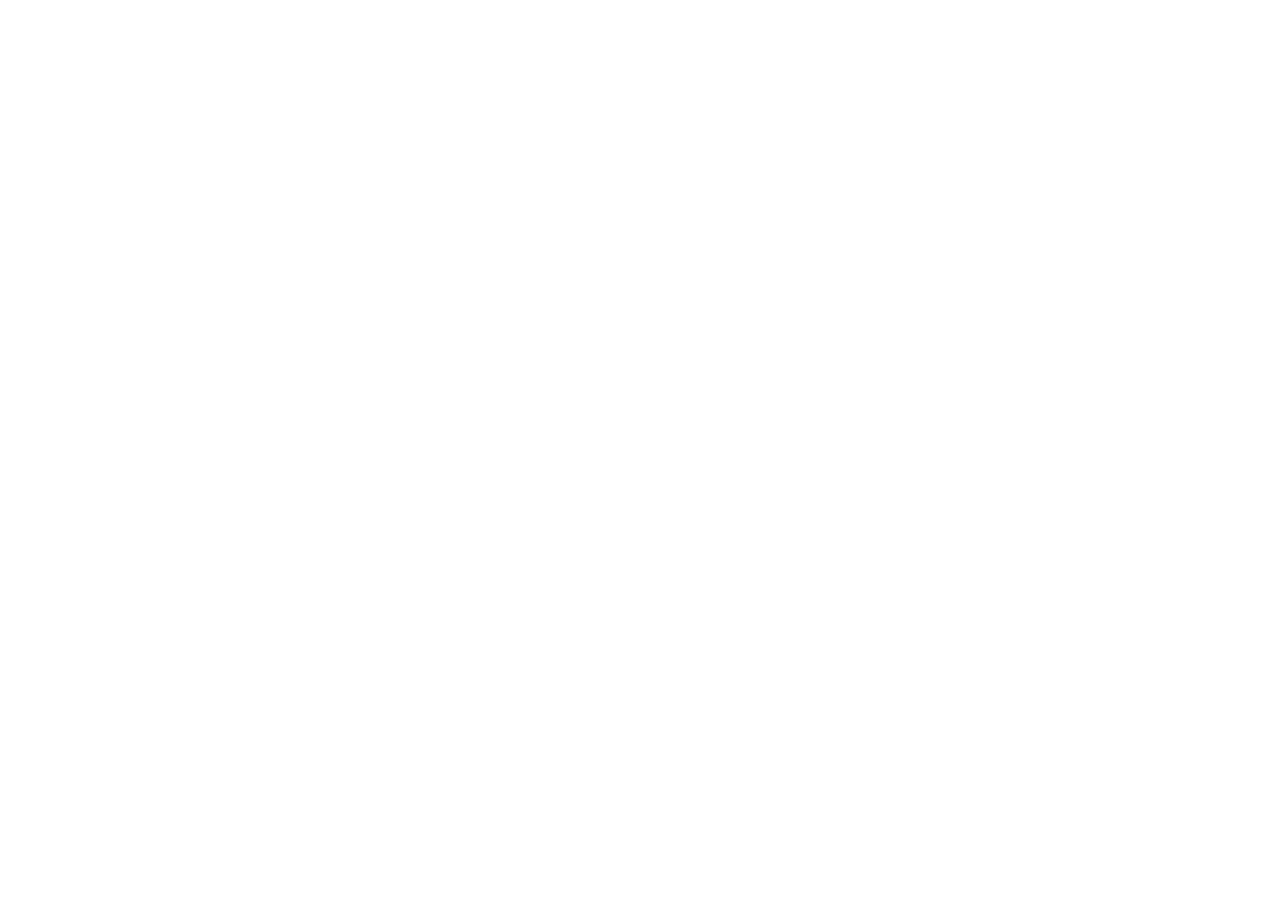
==== index.html @ 88c1d318 "subindo imagens do ex022" ====
<!DOCTYPE html>
<html lang="pt-br">
<head>
    <meta charset="UTF-8">
    <meta name="viewport" content="width=device-width, initial-scale=1.0">
    <title>Document</title>
</head>
<body>
    
</body>
</html>
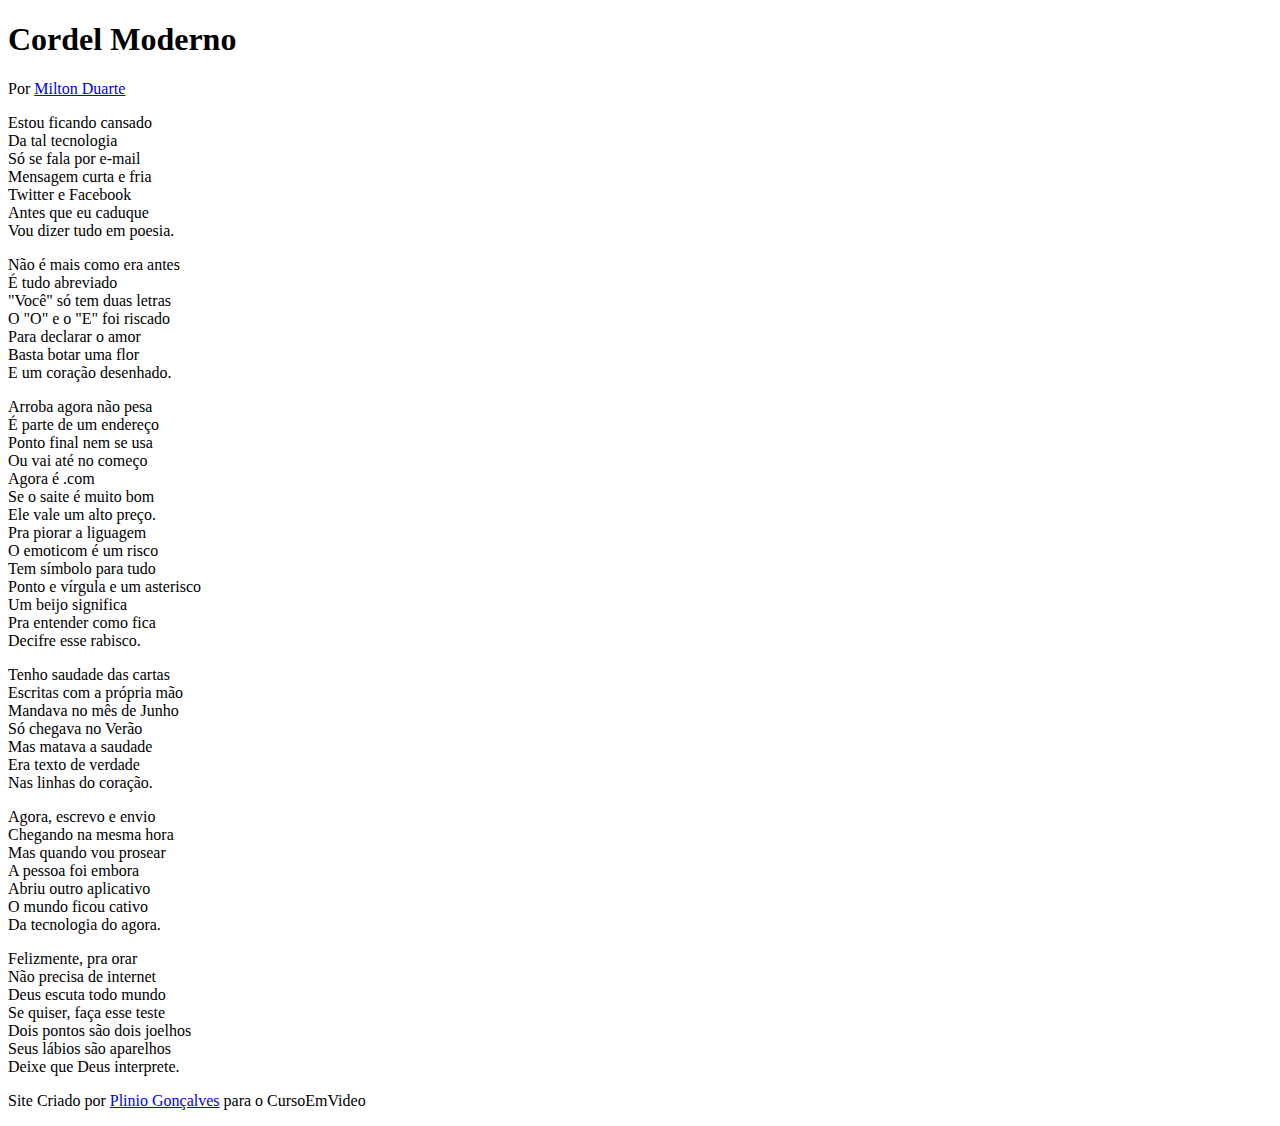
==== commit d3802885: "estruturando o html" ====
--- a/index.html
+++ b/index.html
@@ -3,9 +3,100 @@
 <head>
     <meta charset="UTF-8">
     <meta name="viewport" content="width=device-width, initial-scale=1.0">
-    <title>Document</title>
+    <title>Cordel</title>
+    <link rel="stylesheet" href="style/style.css">
 </head>
 <body>
-    
+    <header>
+        <h1>
+            Cordel Moderno
+        </h1>
+            <p>Por <a href="https://www.recantodasletras.com.br/poesias/3186743" target="_blank">Milton Duarte</a></p>
+        
+    </header>
+
+    <main>
+        <section>
+            <p>
+                Estou ficando cansado<br>
+                Da tal tecnologia<br>
+                Só se fala por e-mail<br>
+                Mensagem curta e fria<br>
+                Twitter e Facebook<br>
+                Antes que eu caduque<br>
+                Vou dizer tudo em poesia.
+            </p>
+        </section>
+        
+        <section>
+            <p>
+                Não é mais como era antes<br>
+                É tudo abreviado<br>
+                "Você" só tem duas letras<br>
+                O "O" e o "E" foi riscado<br>
+                Para declarar o amor<br>
+                Basta botar uma flor<br>
+                E um coração desenhado.<br>
+            </p>
+        
+            <p>
+                Arroba agora não pesa<br>
+                É parte de um endereço<br>
+                Ponto final nem se usa<br>
+                Ou vai até no começo<br>
+                Agora é .com<br>
+                Se o saite é muito bom<br>
+                Ele vale um alto preço.<br>
+                Pra piorar a liguagem<br>
+                O emoticom é um risco<br>
+                Tem símbolo para tudo<br>
+                Ponto e vírgula e um asterisco<br>
+                Um beijo significa<br>
+                Pra entender como fica<br>
+                Decifre esse rabisco.
+            </p>
+        </section>
+        
+        <section>
+            <p>
+                Tenho saudade das cartas<br>
+                Escritas com a própria mão<br>
+                Mandava no mês de Junho<br>
+                Só chegava no Verão<br>
+                Mas matava a saudade<br>
+                Era texto de verdade<br>
+                Nas linhas do coração.
+            </p>
+        </section>
+        
+        <section>
+            <p>
+                Agora, escrevo e envio<br>
+                Chegando na mesma hora<br>
+                Mas quando vou prosear<br>
+                A pessoa foi embora<br>
+                Abriu outro aplicativo<br>
+                O mundo ficou cativo<br>
+                Da tecnologia do agora.
+            </p>
+            
+            <p>
+                Felizmente, pra orar<br>
+                Não precisa de internet<br>
+                Deus escuta todo mundo<br>
+                Se quiser, faça esse teste<br>
+                Dois pontos são dois joelhos<br>
+                Seus lábios são aparelhos<br>
+                Deixe que Deus interprete.
+            </p>
+        </section>
+        
+    </main>
+
+<footer>
+    <p>
+        Site Criado por <a href="https://github.com/pliniogoncalves" target="_blank">Plinio Gonçalves</a> para o CursoEmVideo
+    </p>
+</footer>
 </body>
 </html>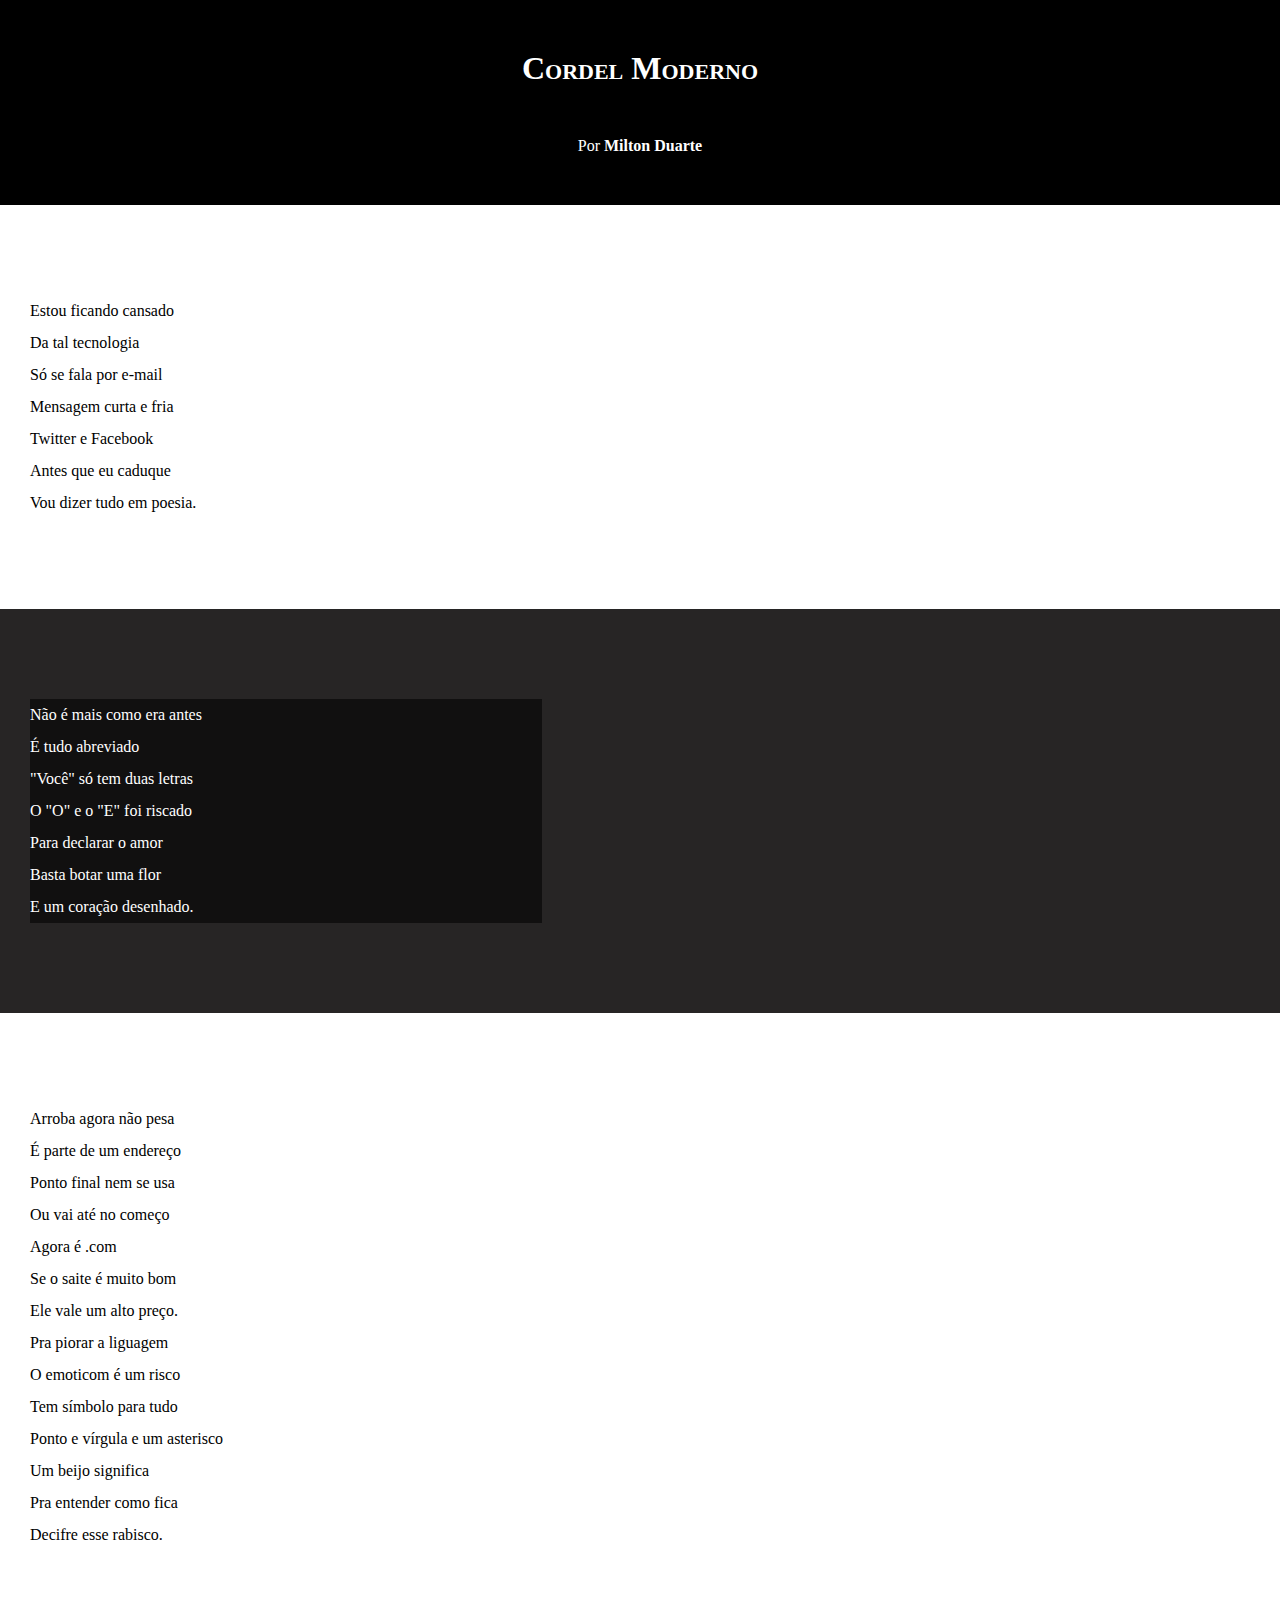
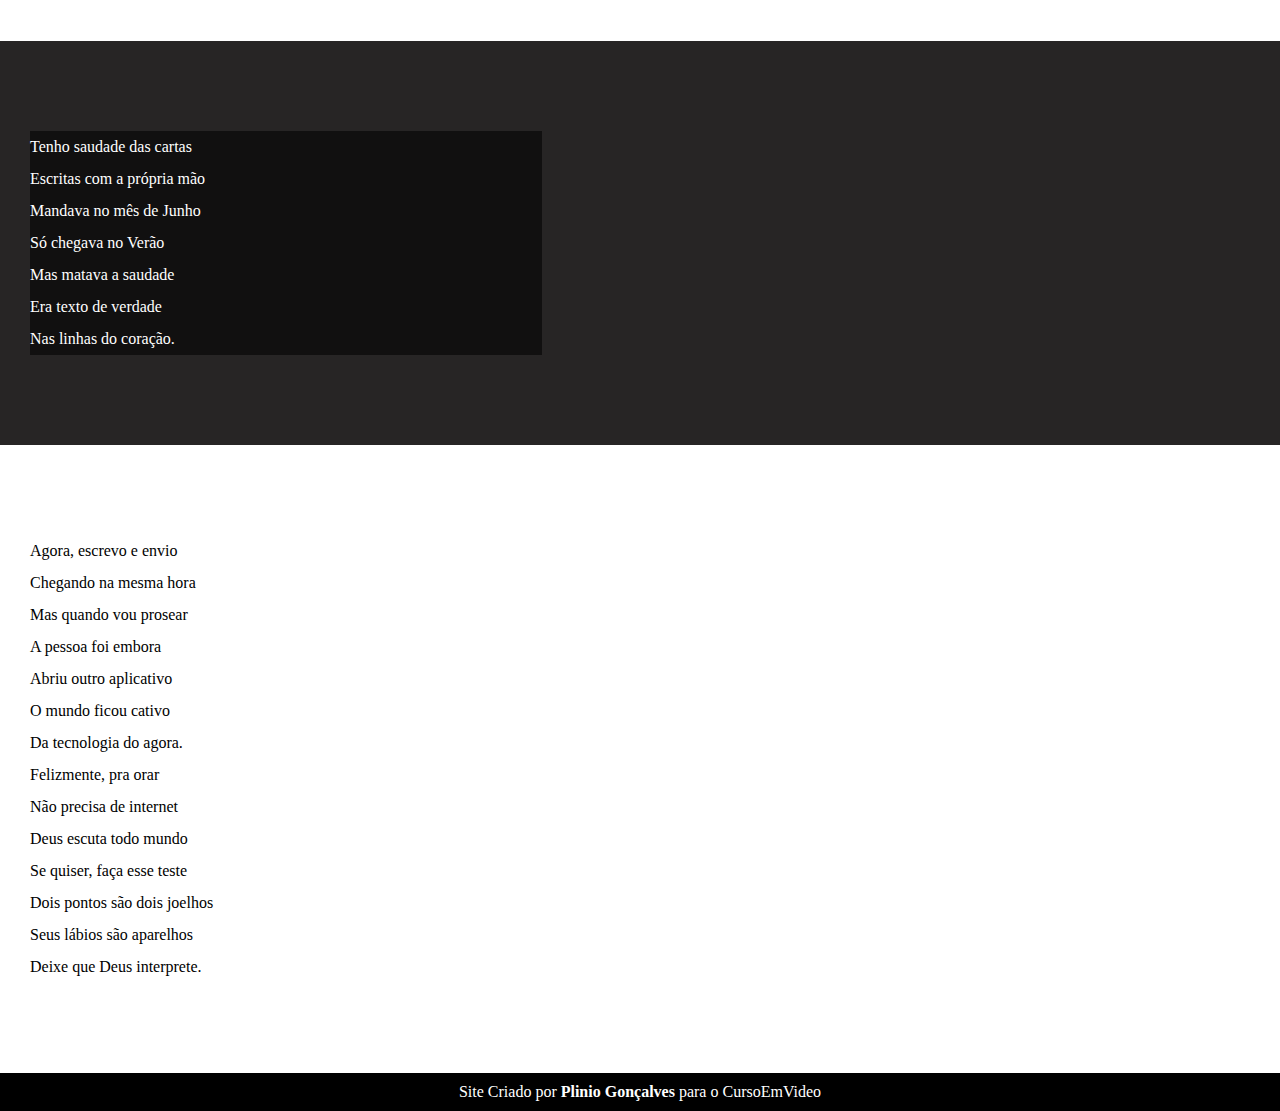
==== commit 4ed4103f: "Estruturando o css" ====
--- a/index.html
+++ b/index.html
@@ -16,7 +16,7 @@
     </header>
 
     <main>
-        <section>
+        <section class="normal">
             <p>
                 Estou ficando cansado<br>
                 Da tal tecnologia<br>
@@ -28,7 +28,7 @@
             </p>
         </section>
         
-        <section>
+        <section class="imagem">
             <p>
                 Não é mais como era antes<br>
                 É tudo abreviado<br>
@@ -38,7 +38,9 @@
                 Basta botar uma flor<br>
                 E um coração desenhado.<br>
             </p>
-        
+        </section>
+
+        <section class="normal">
             <p>
                 Arroba agora não pesa<br>
                 É parte de um endereço<br>
@@ -46,7 +48,10 @@
                 Ou vai até no começo<br>
                 Agora é .com<br>
                 Se o saite é muito bom<br>
-                Ele vale um alto preço.<br>
+                Ele vale um alto preço.
+            </p>
+            
+             <p>
                 Pra piorar a liguagem<br>
                 O emoticom é um risco<br>
                 Tem símbolo para tudo<br>
@@ -57,7 +62,7 @@
             </p>
         </section>
         
-        <section>
+        <section class="imagem">
             <p>
                 Tenho saudade das cartas<br>
                 Escritas com a própria mão<br>
@@ -69,7 +74,7 @@
             </p>
         </section>
         
-        <section>
+        <section class="normal">
             <p>
                 Agora, escrevo e envio<br>
                 Chegando na mesma hora<br>
--- a/style/style.css
+++ b/style/style.css
@@ -0,0 +1,67 @@
+@charset "UTF-8";
+
+*{
+    margin: 0;
+    padding: 0;
+    border-style: border-box;
+}
+
+html,body{
+    min-height: 100vh;
+    background-color: darkgray;
+}
+
+a{
+    color: white;
+    text-decoration: none;
+    font-weight: bold;
+}
+
+a:hover{
+    text-decoration: underline;
+}
+
+header{
+    background-color: black;
+    color: white;
+    text-align: center;
+}
+
+header h1{
+    padding: 50px;
+    font-variant: small-caps;
+}
+
+header p{
+    padding-bottom: 50px;
+}
+
+section{
+    padding-top: 10vh;
+    padding-bottom: 10vh;
+    line-height: 2em;
+    padding-left: 30px;
+
+}
+
+section.normal{
+    background-color: white;
+    color: black;
+}
+
+section.imagem{
+    background-color: rgb(39, 37, 37);
+    color: white;
+}
+
+section.imagem p{
+    background-color: rgba(0, 0, 0, 0.555);
+    width: 40vw;
+}
+
+footer{
+    background-color: black;
+    color: white;
+    text-align: center;
+    padding: 10px;
+}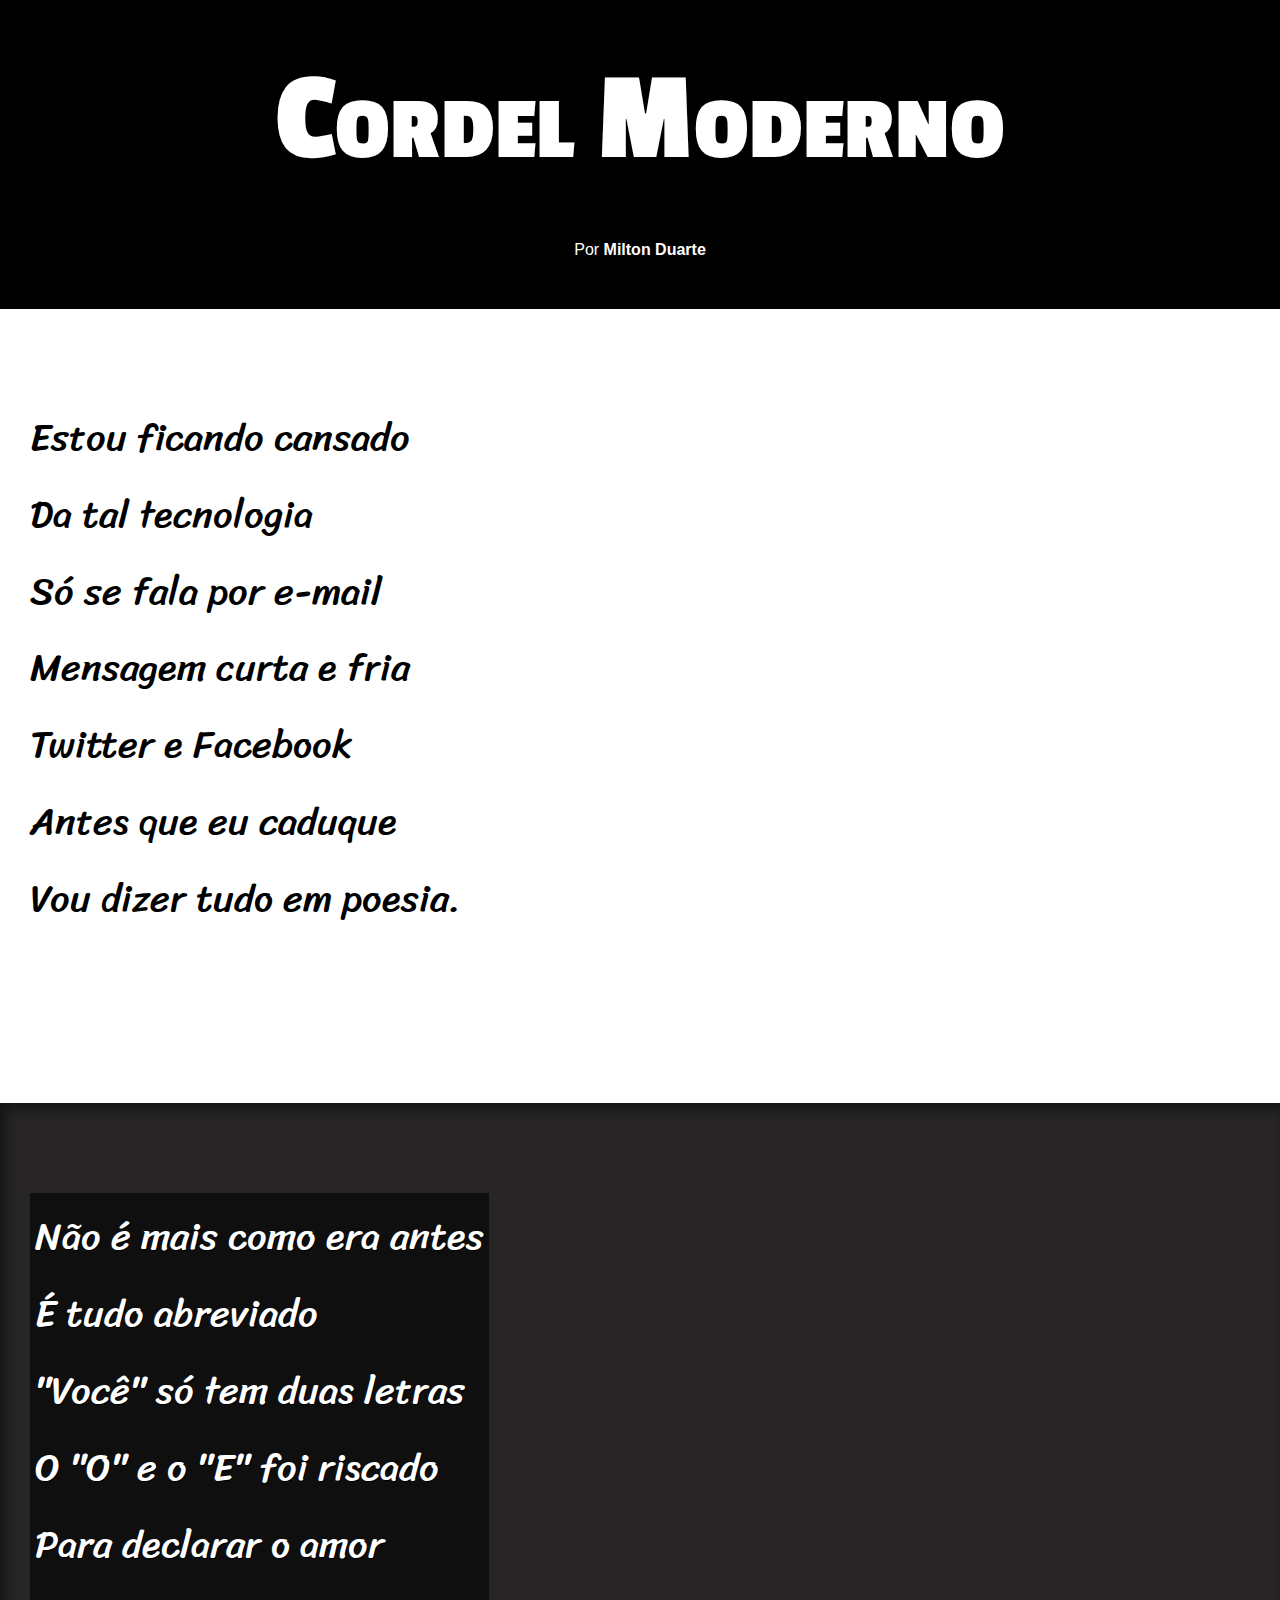
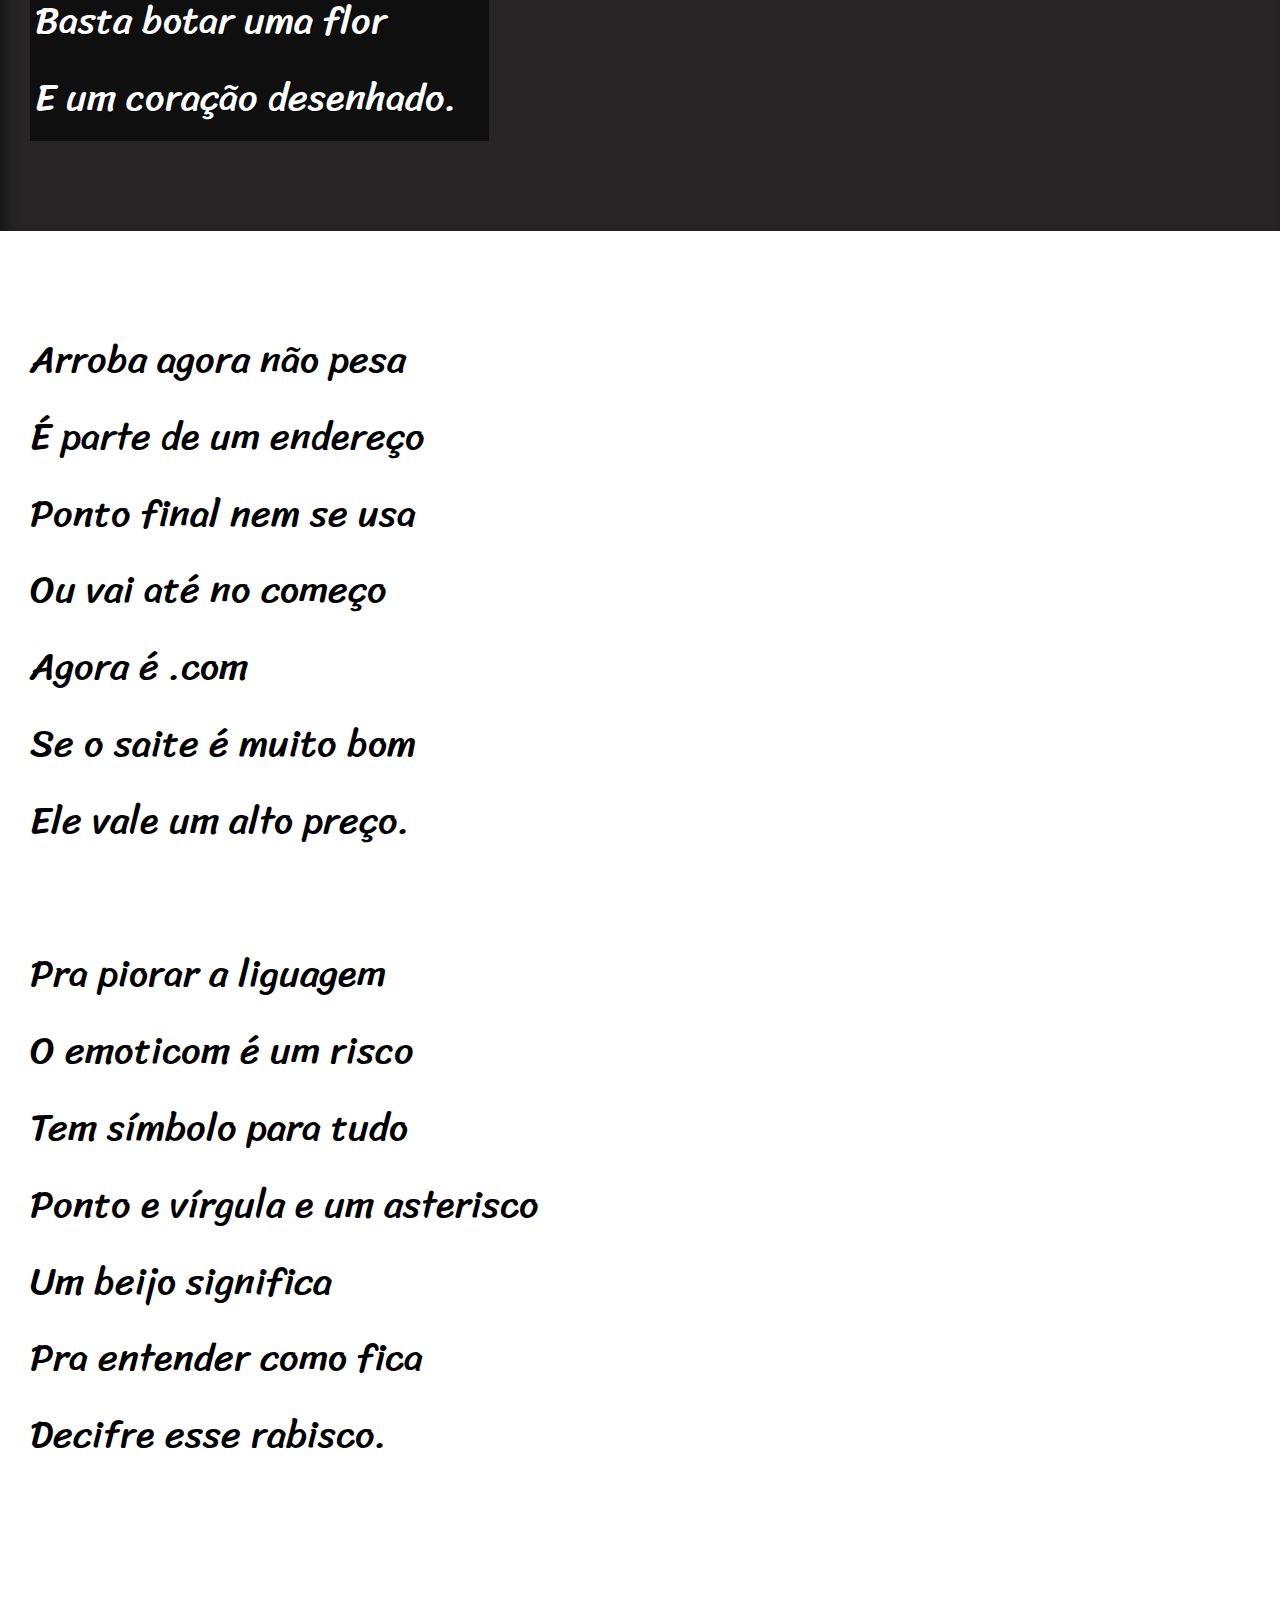
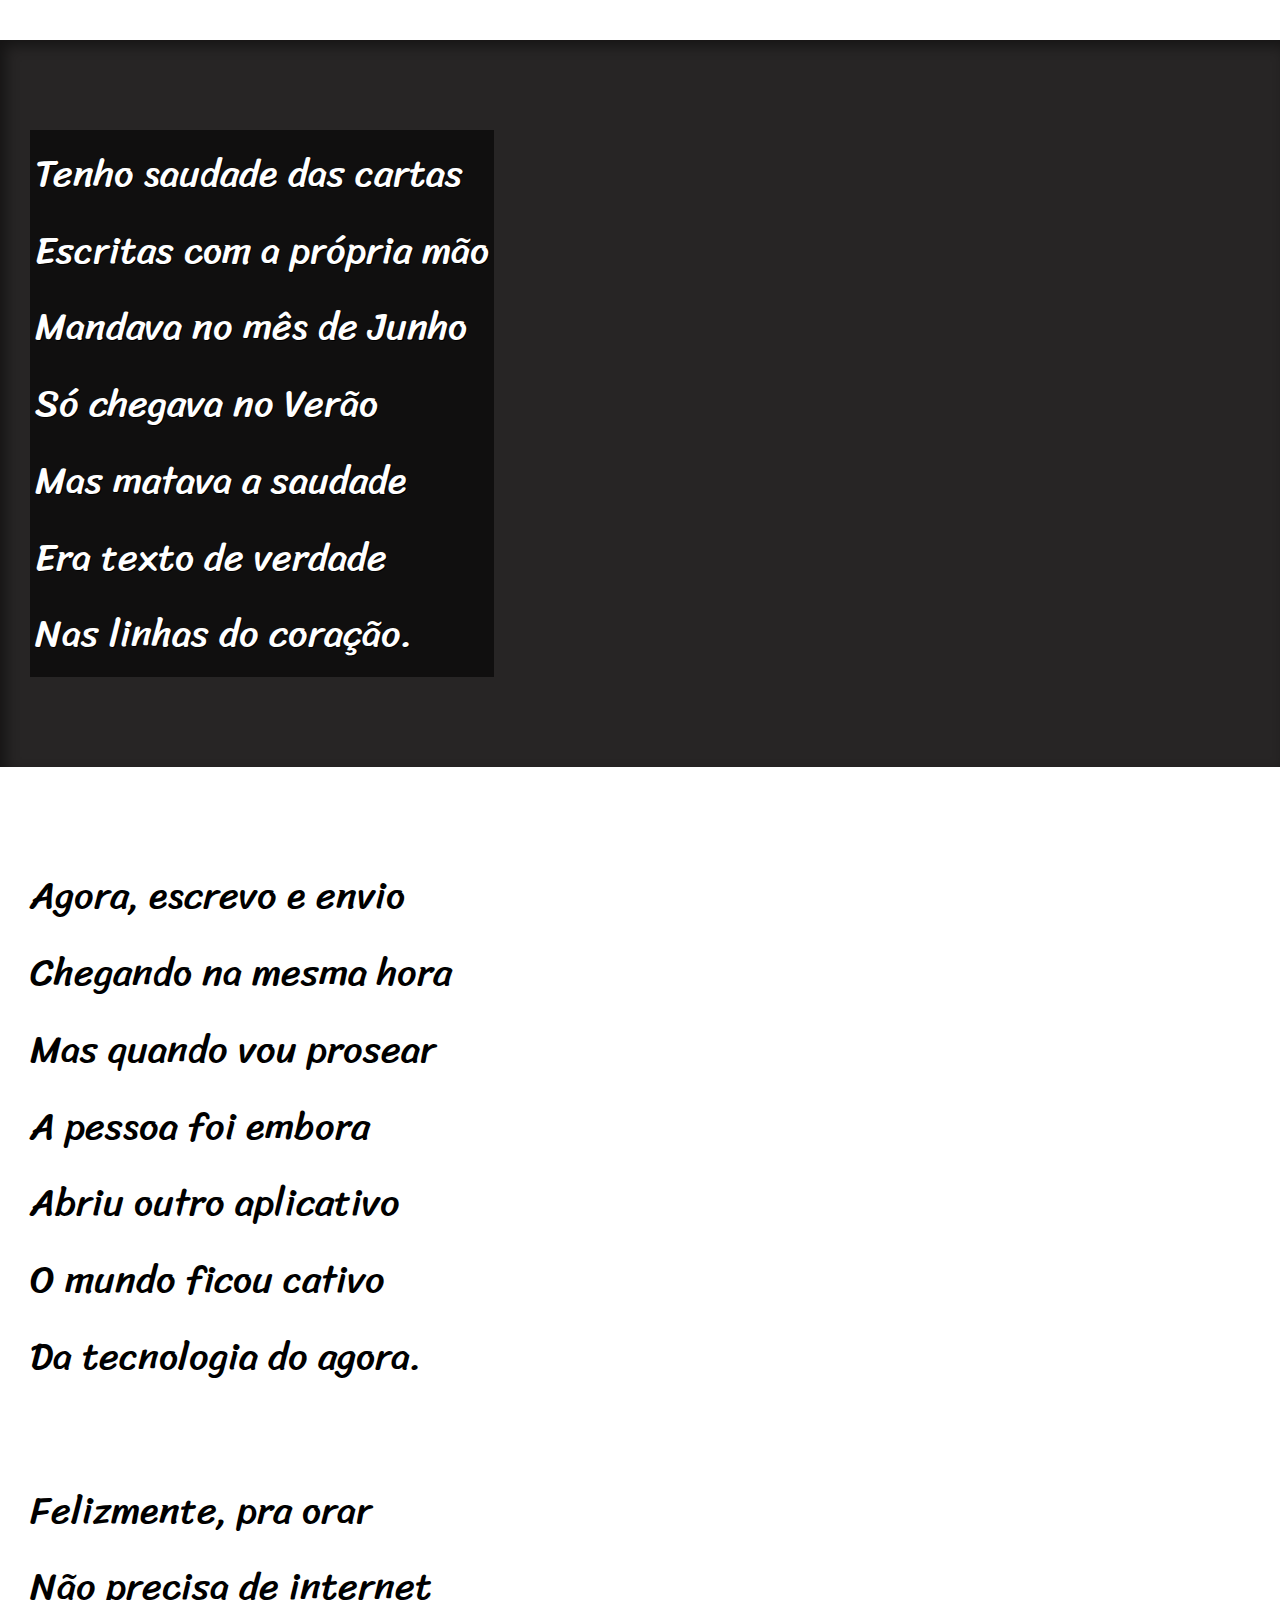
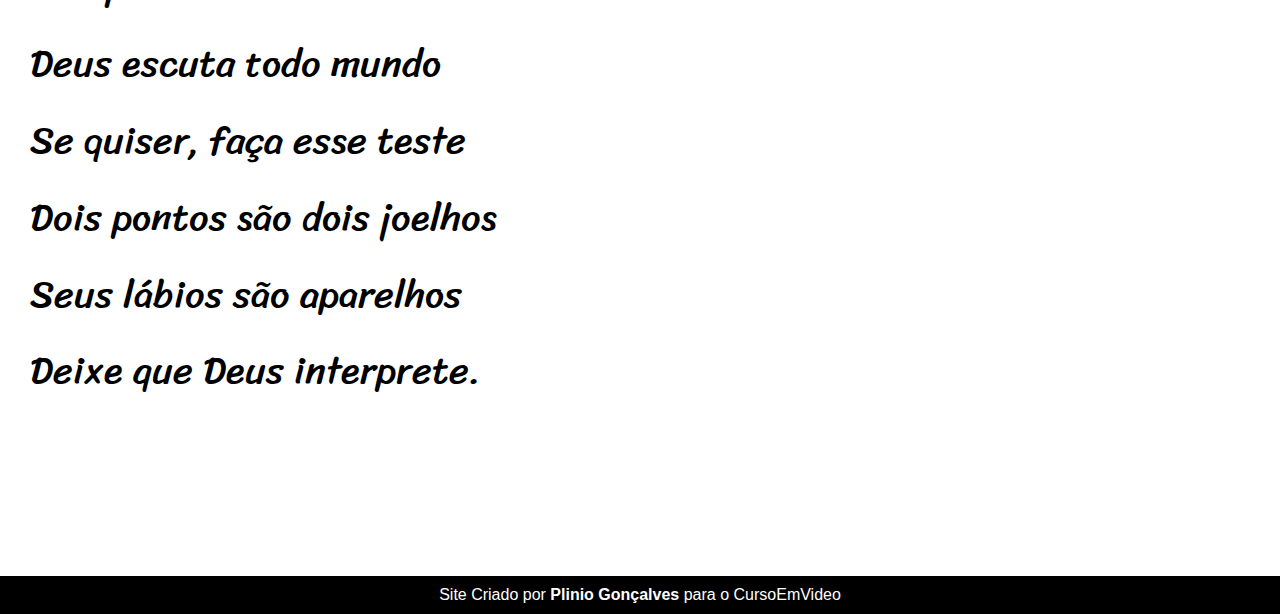
==== commit 23213bd1: "Desafio Cordel finalizado" ====
--- a/index.html
+++ b/index.html
@@ -28,7 +28,7 @@
             </p>
         </section>
         
-        <section class="imagem">
+        <section class="imagem" id="img01">
             <p>
                 Não é mais como era antes<br>
                 É tudo abreviado<br>
@@ -62,7 +62,7 @@
             </p>
         </section>
         
-        <section class="imagem">
+        <section class="imagem" id="img02">
             <p>
                 Tenho saudade das cartas<br>
                 Escritas com a própria mão<br>
@@ -94,8 +94,7 @@
                 Seus lábios são aparelhos<br>
                 Deixe que Deus interprete.
             </p>
-        </section>
-        
+        </section>  
     </main>
 
 <footer>
--- a/style/style.css
+++ b/style/style.css
@@ -1,4 +1,12 @@
 @charset "UTF-8";
+
+@import url('https://fonts.googleapis.com/css2?family=Passion+One&family=Sriracha&display=swap');
+
+:root{
+    --fonte1: Verdana, Geneva, Tahoma, sans-serif;
+    --fonte2: 'Passion One', cursive;
+    --fonte3: 'Sriracha', cursive;
+}
 
 *{
     margin: 0;
@@ -7,6 +15,7 @@
 }
 
 html,body{
+    font-family: var(--fonte1);
     min-height: 100vh;
     background-color: darkgray;
 }
@@ -28,8 +37,10 @@
 }
 
 header h1{
+    font-family: var(--fonte2);
     padding: 50px;
     font-variant: small-caps;
+    font-size: 10vw;
 }
 
 header p{
@@ -41,8 +52,14 @@
     padding-bottom: 10vh;
     line-height: 2em;
     padding-left: 30px;
+    font-family: var(--fonte3);
+    font-size: 3vw;
+}
 
+section p{
+    padding-bottom: 2em;
 }
+
 
 section.normal{
     background-color: white;
@@ -52,11 +69,25 @@
 section.imagem{
     background-color: rgb(39, 37, 37);
     color: white;
+    box-shadow: inset 6px 6px 13px 0px rgba(0, 0, 0, 0.452);
+    background-size: cover;
+    background-attachment: fixed;
 }
 
 section.imagem p{
-    background-color: rgba(0, 0, 0, 0.555);
-    width: 40vw;
+    display: inline-block;
+    padding: 5px;
+    background-color: rgba(0, 0, 0, 0.577);
+    text-shadow: 1px 1px 0px black ;
+}
+
+section#img01{
+    background-image: url('../imagens/background001.jpg');
+    background-position: right center;
+}
+
+section#img02{
+    background-image: url('../imagens/background002.jpg');
 }
 
 footer{
